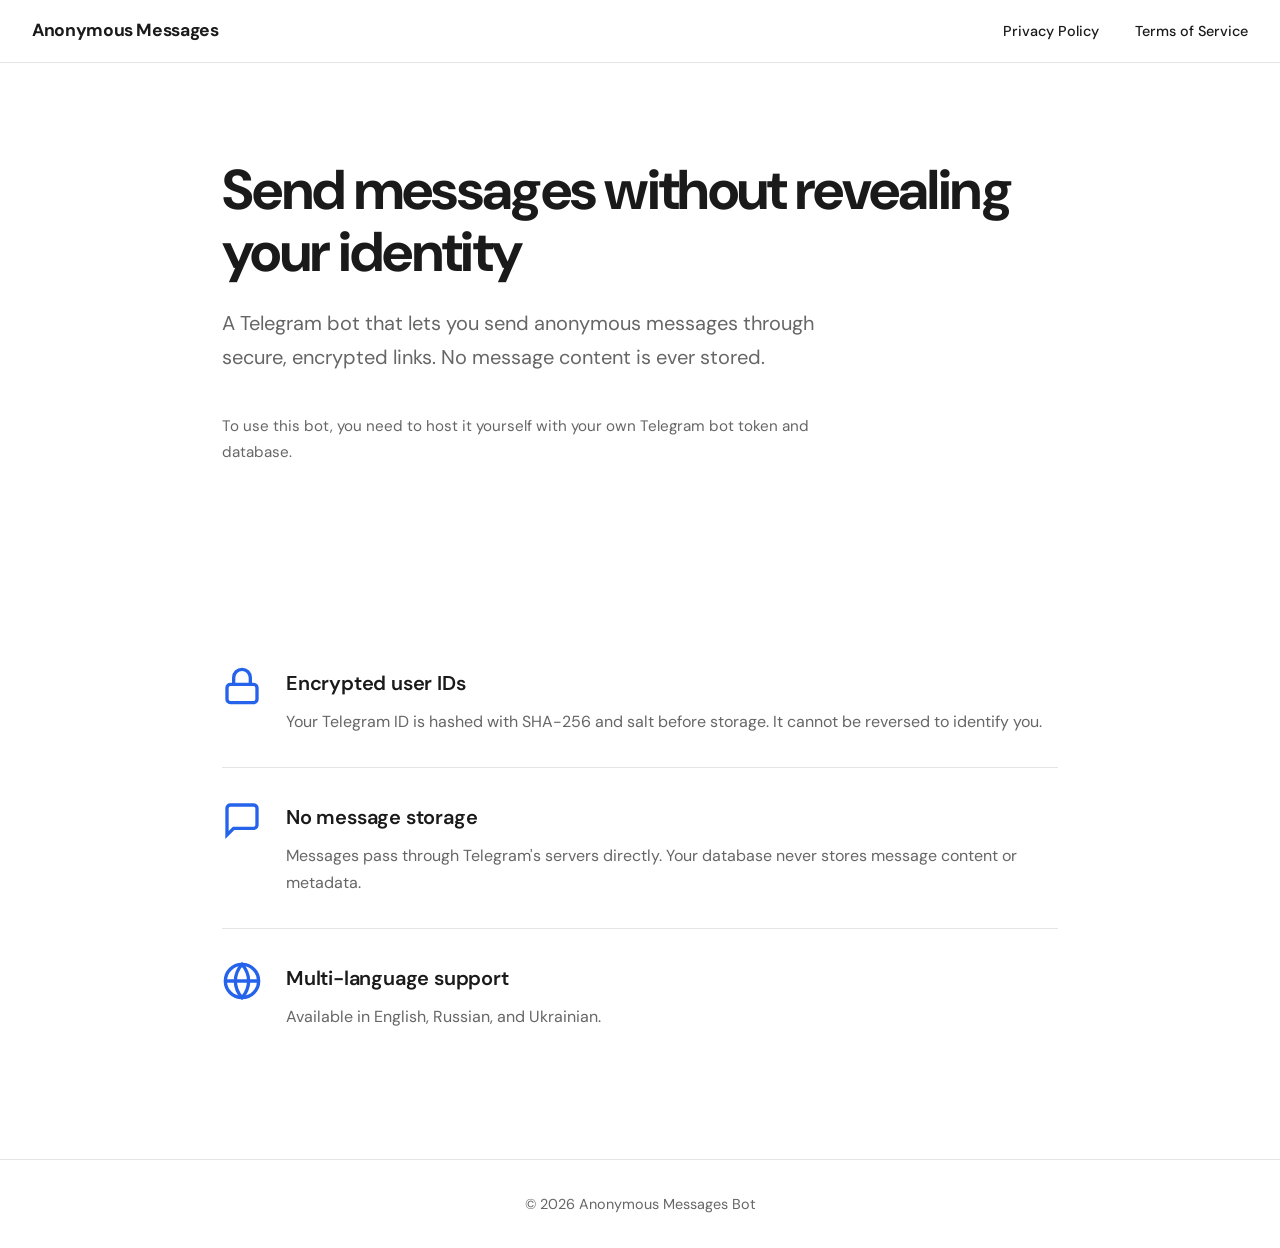
==== docs/index.html @ d688e9bc "Initial commit" ====
<!DOCTYPE html>
<html lang="en">
<head>
    <meta charset="UTF-8">
    <meta name="viewport" content="width=device-width, initial-scale=1.0">
    <title>Anonymous Messages Bot</title>
    <link rel="preconnect" href="https://fonts.googleapis.com">
    <link rel="preconnect" href="https://fonts.gstatic.com" crossorigin>
    <link href="https://fonts.googleapis.com/css2?family=DM+Sans:wght@400;500;700&display=swap" rel="stylesheet">
    <style>
        * {
            margin: 0;
            padding: 0;
            box-sizing: border-box;
        }
        body {
            font-family: 'DM Sans', -apple-system, BlinkMacSystemFont, sans-serif;
            background: #ffffff;
            color: #1a1a1a;
            line-height: 1.7;
        }
        .navbar {
            background: #ffffff;
            border-bottom: 1px solid #e5e5e5;
            padding: 1rem 2rem;
            display: flex;
            justify-content: space-between;
            align-items: center;
            position: sticky;
            top: 0;
            z-index: 100;
        }
        .navbar h1 {
            font-size: 1.1rem;
            font-weight: 700;
            letter-spacing: -0.02em;
            color: #1a1a1a;
        }
        .navbar a {
            color: #1a1a1a;
            text-decoration: none;
            margin-left: 2rem;
            font-weight: 500;
            font-size: 0.9rem;
            transition: color 0.2s;
        }
        .navbar a:hover {
            color: #2563eb;
        }
        .hero {
            max-width: 900px;
            margin: 0 auto;
            padding: 6rem 2rem 4rem;
        }
        .hero h1 {
            font-size: 3.5rem;
            line-height: 1.1;
            letter-spacing: -0.03em;
            margin-bottom: 1.5rem;
            color: #1a1a1a;
        }
        .hero p {
            font-size: 1.25rem;
            color: #666;
            margin-bottom: 2.5rem;
            max-width: 600px;
        }
        .cta-button {
            background: #1a1a1a;
            color: #ffffff;
            padding: 1rem 2rem;
            border-radius: 4px;
            text-decoration: none;
            font-weight: 500;
            font-size: 1rem;
            transition: background 0.2s;
            display: inline-block;
        }
        .cta-button:hover {
            background: #333;
        }
        .features {
            max-width: 900px;
            margin: 0 auto;
            padding: 4rem 2rem 6rem;
        }
        .feature-item {
            display: flex;
            gap: 1.5rem;
            padding: 2rem 0;
            border-bottom: 1px solid #e5e5e5;
        }
        .feature-item:last-child {
            border-bottom: none;
        }
        .feature-icon {
            width: 40px;
            height: 40px;
            flex-shrink: 0;
            color: #2563eb;
        }
        .feature-content h3 {
            font-size: 1.25rem;
            font-weight: 600;
            margin-bottom: 0.5rem;
            letter-spacing: -0.01em;
        }
        .feature-content p {
            color: #666;
            font-size: 1rem;
        }
        .footer {
            border-top: 1px solid #e5e5e5;
            padding: 2rem;
            text-align: center;
            color: #666;
            font-size: 0.9rem;
        }
        @media (max-width: 768px) {
            .hero h1 {
                font-size: 2.5rem;
            }
            .hero p {
                font-size: 1.1rem;
            }
            .navbar {
                flex-direction: column;
                gap: 1rem;
                padding: 1rem;
            }
            .navbar a {
                margin: 0 1rem;
            }
            .feature-item {
                flex-direction: column;
                gap: 1rem;
            }
        }
    </style>
</head>
<body>
    <nav class="navbar">
        <h1>Anonymous Messages</h1>
        <div>
            <a href="privacy.html">Privacy Policy</a>
            <a href="terms.html">Terms of Service</a>
        </div>
    </nav>

    <div class="hero">
        <h1>Send messages without revealing your identity</h1>
        <p>A Telegram bot that lets you send anonymous messages through secure, encrypted links. No message content is ever stored.</p>
        <p style="margin-top: 2rem; color: #666; font-size: 0.95rem;">To use this bot, you need to host it yourself with your own Telegram bot token and database.</p>
    </div>

    <div class="features">
        <div class="feature-item">
            <svg class="feature-icon" viewBox="0 0 24 24" fill="none" stroke="currentColor" stroke-width="2">
                <rect x="3" y="11" width="18" height="11" rx="2" ry="2"></rect>
                <path d="M7 11V7a5 5 0 0 1 10 0v4"></path>
            </svg>
            <div class="feature-content">
                <h3>Encrypted user IDs</h3>
                <p>Your Telegram ID is hashed with SHA-256 and salt before storage. It cannot be reversed to identify you.</p>
            </div>
        </div>
        <div class="feature-item">
            <svg class="feature-icon" viewBox="0 0 24 24" fill="none" stroke="currentColor" stroke-width="2">
                <path d="M21 15a2 2 0 0 1-2 2H7l-4 4V5a2 2 0 0 1 2-2h14a2 2 0 0 1 2 2z"></path>
            </svg>
            <div class="feature-content">
                <h3>No message storage</h3>
                <p>Messages pass through Telegram's servers directly. Your database never stores message content or metadata.</p>
            </div>
        </div>
        <div class="feature-item">
            <svg class="feature-icon" viewBox="0 0 24 24" fill="none" stroke="currentColor" stroke-width="2">
                <circle cx="12" cy="12" r="10"></circle>
                <path d="M2 12h20"></path>
                <path d="M12 2a15.3 15.3 0 0 1 4 10 15.3 15.3 0 0 1-4 10 15.3 15.3 0 0 1-4-10 15.3 15.3 0 0 1 4-10z"></path>
            </svg>
            <div class="feature-content">
                <h3>Multi-language support</h3>
                <p>Available in English, Russian, and Ukrainian.</p>
            </div>
        </div>
    </div>

    <footer class="footer">
        <p>&copy; 2026 Anonymous Messages Bot</p>
    </footer>
</body>
</html>
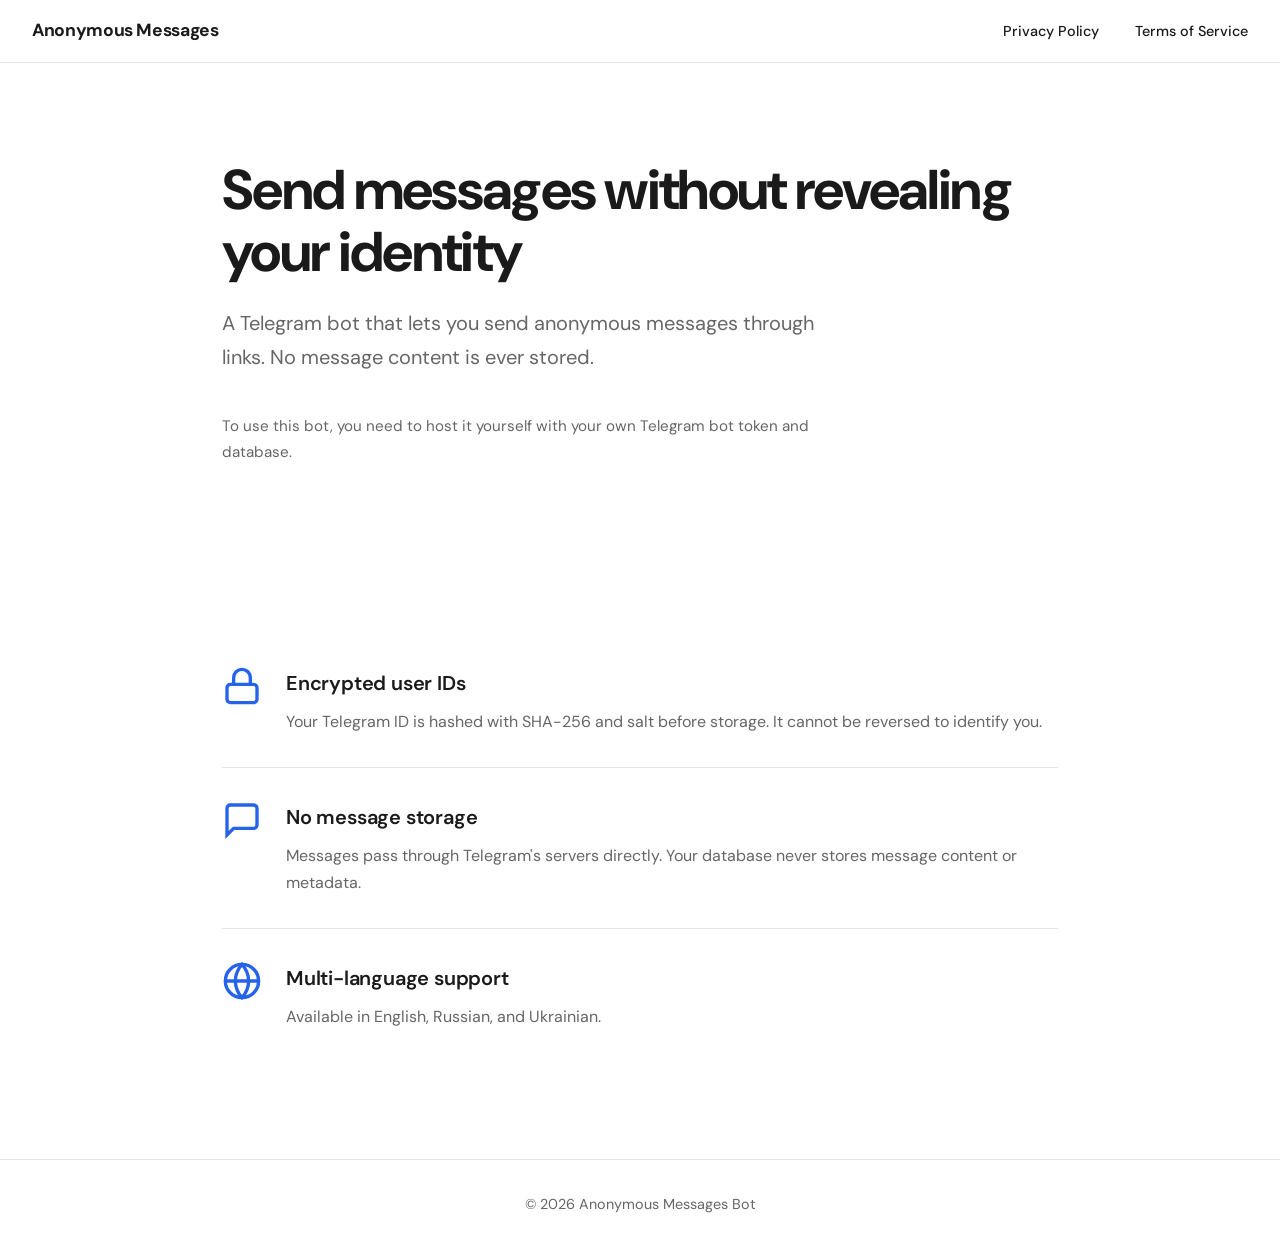
==== commit 3c4cd0d2: "Update index.html" ====
--- a/docs/index.html
+++ b/docs/index.html
@@ -149,7 +149,7 @@
 
     <div class="hero">
         <h1>Send messages without revealing your identity</h1>
-        <p>A Telegram bot that lets you send anonymous messages through secure, encrypted links. No message content is ever stored.</p>
+        <p>A Telegram bot that lets you send anonymous messages through links. No message content is ever stored.</p>
         <p style="margin-top: 2rem; color: #666; font-size: 0.95rem;">To use this bot, you need to host it yourself with your own Telegram bot token and database.</p>
     </div>
 
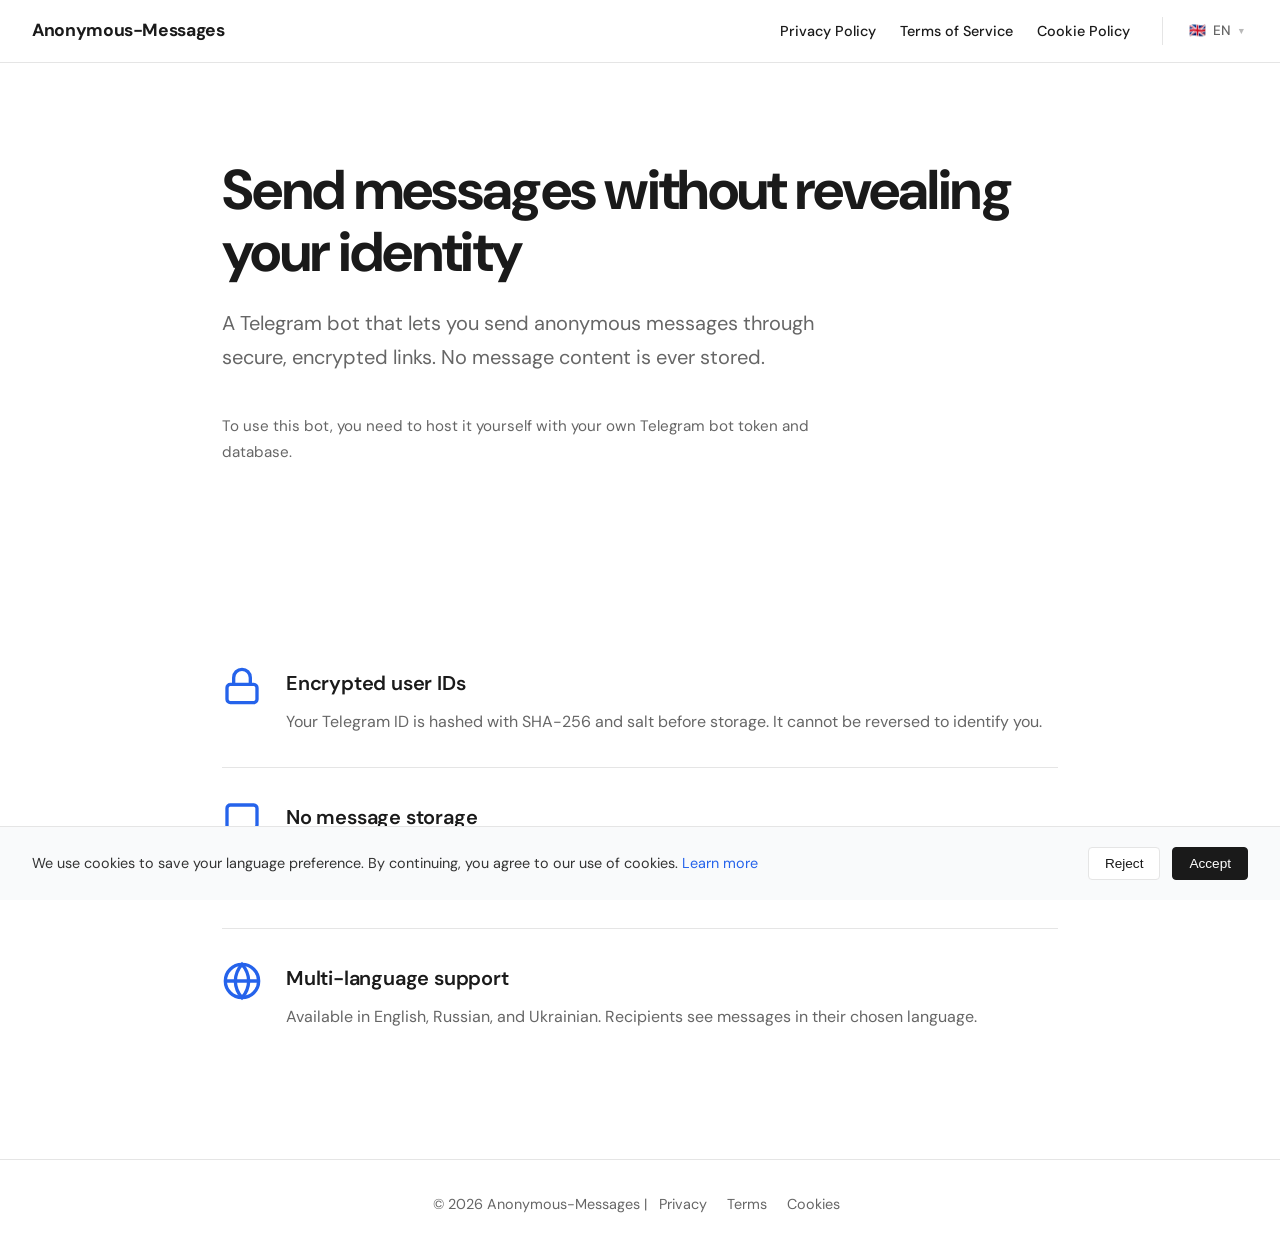
==== commit 045d4da1: "Improve documentation pages Co-authored-by: Copilot <223556219+Copilot@users.noreply.github.com>" ====
--- a/docs/index.html
+++ b/docs/index.html
@@ -3,154 +3,44 @@
 <head>
     <meta charset="UTF-8">
     <meta name="viewport" content="width=device-width, initial-scale=1.0">
-    <title>Anonymous Messages Bot</title>
+    <title>Anonymous-Messages</title>
     <link rel="preconnect" href="https://fonts.googleapis.com">
     <link rel="preconnect" href="https://fonts.gstatic.com" crossorigin>
     <link href="https://fonts.googleapis.com/css2?family=DM+Sans:wght@400;500;700&display=swap" rel="stylesheet">
-    <style>
-        * {
-            margin: 0;
-            padding: 0;
-            box-sizing: border-box;
-        }
-        body {
-            font-family: 'DM Sans', -apple-system, BlinkMacSystemFont, sans-serif;
-            background: #ffffff;
-            color: #1a1a1a;
-            line-height: 1.7;
-        }
-        .navbar {
-            background: #ffffff;
-            border-bottom: 1px solid #e5e5e5;
-            padding: 1rem 2rem;
-            display: flex;
-            justify-content: space-between;
-            align-items: center;
-            position: sticky;
-            top: 0;
-            z-index: 100;
-        }
-        .navbar h1 {
-            font-size: 1.1rem;
-            font-weight: 700;
-            letter-spacing: -0.02em;
-            color: #1a1a1a;
-        }
-        .navbar a {
-            color: #1a1a1a;
-            text-decoration: none;
-            margin-left: 2rem;
-            font-weight: 500;
-            font-size: 0.9rem;
-            transition: color 0.2s;
-        }
-        .navbar a:hover {
-            color: #2563eb;
-        }
-        .hero {
-            max-width: 900px;
-            margin: 0 auto;
-            padding: 6rem 2rem 4rem;
-        }
-        .hero h1 {
-            font-size: 3.5rem;
-            line-height: 1.1;
-            letter-spacing: -0.03em;
-            margin-bottom: 1.5rem;
-            color: #1a1a1a;
-        }
-        .hero p {
-            font-size: 1.25rem;
-            color: #666;
-            margin-bottom: 2.5rem;
-            max-width: 600px;
-        }
-        .cta-button {
-            background: #1a1a1a;
-            color: #ffffff;
-            padding: 1rem 2rem;
-            border-radius: 4px;
-            text-decoration: none;
-            font-weight: 500;
-            font-size: 1rem;
-            transition: background 0.2s;
-            display: inline-block;
-        }
-        .cta-button:hover {
-            background: #333;
-        }
-        .features {
-            max-width: 900px;
-            margin: 0 auto;
-            padding: 4rem 2rem 6rem;
-        }
-        .feature-item {
-            display: flex;
-            gap: 1.5rem;
-            padding: 2rem 0;
-            border-bottom: 1px solid #e5e5e5;
-        }
-        .feature-item:last-child {
-            border-bottom: none;
-        }
-        .feature-icon {
-            width: 40px;
-            height: 40px;
-            flex-shrink: 0;
-            color: #2563eb;
-        }
-        .feature-content h3 {
-            font-size: 1.25rem;
-            font-weight: 600;
-            margin-bottom: 0.5rem;
-            letter-spacing: -0.01em;
-        }
-        .feature-content p {
-            color: #666;
-            font-size: 1rem;
-        }
-        .footer {
-            border-top: 1px solid #e5e5e5;
-            padding: 2rem;
-            text-align: center;
-            color: #666;
-            font-size: 0.9rem;
-        }
-        @media (max-width: 768px) {
-            .hero h1 {
-                font-size: 2.5rem;
-            }
-            .hero p {
-                font-size: 1.1rem;
-            }
-            .navbar {
-                flex-direction: column;
-                gap: 1rem;
-                padding: 1rem;
-            }
-            .navbar a {
-                margin: 0 1rem;
-            }
-            .feature-item {
-                flex-direction: column;
-                gap: 1rem;
-            }
-        }
-    </style>
+    <link rel="stylesheet" href="styles.css">
 </head>
 <body>
     <nav class="navbar">
-        <h1>Anonymous Messages</h1>
-        <div>
-            <a href="privacy.html">Privacy Policy</a>
-            <a href="terms.html">Terms of Service</a>
+        <h1>Anonymous-Messages</h1>
+        <div class="nav-links">
+            <a href="privacy.html" data-i18n="nav_privacy">Privacy Policy</a>
+            <a href="terms.html" data-i18n="nav_terms">Terms of Service</a>
+            <a href="cookie.html" data-i18n="nav_cookies">Cookie Policy</a>
+            <div class="language-selector">
+                <button class="lang-trigger" id="langTrigger" aria-haspopup="listbox" aria-expanded="false">
+                    <span id="currentLangFlag">🇬🇧</span>
+                    <span id="currentLangCode">EN</span>
+                    <span class="lang-chevron">▼</span>
+                </button>
+                <div class="lang-dropdown" id="langDropdown">
+                    <button class="lang-option active" data-lang="en">
+                        <span>🇬🇧</span> EN
+                    </button>
+                    <button class="lang-option" data-lang="ru">
+                        <span>🇷🇺</span> RU
+                    </button>
+                    <button class="lang-option" data-lang="ua">
+                        <span>🇺🇦</span> UA
+                    </button>
+                </div>
+            </div>
         </div>
     </nav>
 
     <div class="hero">
-        <h1>Send messages without revealing your identity</h1>
-        <p>A Telegram bot that lets you send anonymous messages through links. No message content is ever stored.</p>
-        <p style="margin-top: 2rem; color: #666; font-size: 0.95rem;">To use this bot, you need to host it yourself with your own Telegram bot token and database.</p>
+        <h1 data-i18n="hero_title">Send messages without revealing your identity</h1>
+        <p data-i18n="hero_desc">A Telegram bot that lets you send anonymous messages through secure, encrypted links. No message content is ever stored.</p>
+        <p class="hero-note" data-i18n="hero_note">To use this bot, you need to host it yourself with your own Telegram bot token and database.</p>
     </div>
 
     <div class="features">
@@ -160,8 +50,8 @@
                 <path d="M7 11V7a5 5 0 0 1 10 0v4"></path>
             </svg>
             <div class="feature-content">
-                <h3>Encrypted user IDs</h3>
-                <p>Your Telegram ID is hashed with SHA-256 and salt before storage. It cannot be reversed to identify you.</p>
+                <h3 data-i18n="feature1_title">Encrypted user IDs</h3>
+                <p data-i18n="feature1_desc">Your Telegram ID is hashed with SHA-256 and salt before storage. It cannot be reversed to identify you.</p>
             </div>
         </div>
         <div class="feature-item">
@@ -169,8 +59,8 @@
                 <path d="M21 15a2 2 0 0 1-2 2H7l-4 4V5a2 2 0 0 1 2-2h14a2 2 0 0 1 2 2z"></path>
             </svg>
             <div class="feature-content">
-                <h3>No message storage</h3>
-                <p>Messages pass through Telegram's servers directly. Your database never stores message content or metadata.</p>
+                <h3 data-i18n="feature2_title">No message storage</h3>
+                <p data-i18n="feature2_desc">Messages pass through Telegram's servers directly. Your database never stores message content or metadata.</p>
             </div>
         </div>
         <div class="feature-item">
@@ -180,14 +70,27 @@
                 <path d="M12 2a15.3 15.3 0 0 1 4 10 15.3 15.3 0 0 1-4 10 15.3 15.3 0 0 1-4-10 15.3 15.3 0 0 1 4-10z"></path>
             </svg>
             <div class="feature-content">
-                <h3>Multi-language support</h3>
-                <p>Available in English, Russian, and Ukrainian.</p>
+                <h3 data-i18n="feature3_title">Multi-language support</h3>
+                <p data-i18n="feature3_desc">Available in English, Russian, and Ukrainian. Recipients see messages in their chosen language.</p>
             </div>
         </div>
     </div>
 
     <footer class="footer">
-        <p>&copy; 2026 Anonymous Messages Bot</p>
+        <p>&copy; 2026 Anonymous-Messages | <a href="privacy.html" data-i18n="footer_privacy">Privacy</a> <a href="terms.html" data-i18n="footer_terms">Terms</a> <a href="cookie.html" data-i18n="footer_cookies">Cookies</a></p>
     </footer>
+
+    <div class="cookie-banner" id="cookieBanner">
+        <div class="cookie-text">
+            <span data-i18n="cookie_text">We use cookies to save your language preference. By continuing, you agree to our use of cookies. </span>
+            <a href="cookie.html" data-i18n="cookie_learn">Learn more</a>
+        </div>
+        <div class="cookie-buttons">
+            <button class="cookie-btn cookie-reject" id="rejectCookies" data-i18n="cookie_reject">Reject</button>
+            <button class="cookie-btn cookie-accept" id="acceptCookies" data-i18n="cookie_accept">Accept</button>
+        </div>
+    </div>
+
+    <script src="translations.js"></script>
 </body>
 </html>
--- a/docs/styles.css
+++ b/docs/styles.css
@@ -0,0 +1,418 @@
+* {
+    margin: 0;
+    padding: 0;
+    box-sizing: border-box;
+}
+
+body {
+    font-family: 'DM Sans', -apple-system, BlinkMacSystemFont, sans-serif;
+    background: #ffffff;
+    color: #1a1a1a;
+    line-height: 1.7;
+}
+
+.navbar {
+    background: #ffffff;
+    border-bottom: 1px solid #e5e5e5;
+    padding: 1rem 2rem;
+    display: flex;
+    justify-content: space-between;
+    align-items: center;
+    position: sticky;
+    top: 0;
+    z-index: 100;
+}
+
+.navbar h1 {
+    font-size: 1.1rem;
+    font-weight: 700;
+    letter-spacing: -0.02em;
+    color: #1a1a1a;
+}
+
+.nav-links {
+    display: flex;
+    align-items: center;
+}
+
+.navbar a {
+    color: #1a1a1a;
+    text-decoration: none;
+    margin-left: 1.5rem;
+    font-weight: 500;
+    font-size: 0.9rem;
+    transition: color 0.2s;
+}
+
+.navbar a:hover {
+    color: #2563eb;
+}
+
+.language-selector {
+    position: relative;
+    margin-left: 2rem;
+    border-left: 1px solid #e5e5e5;
+    padding-left: 1.5rem;
+}
+
+.lang-trigger {
+    background: none;
+    border: none;
+    padding: 0.35rem 0.15rem;
+    cursor: pointer;
+    font-family: inherit;
+    font-size: 0.85rem;
+    font-weight: 500;
+    color: #666;
+    display: flex;
+    align-items: center;
+    gap: 0.4rem;
+    transition: color 0.2s;
+}
+
+.lang-trigger:hover {
+    color: #1a1a1a;
+}
+
+.lang-chevron {
+    font-size: 0.55rem;
+    opacity: 0.45;
+}
+
+.lang-dropdown {
+    position: absolute;
+    top: calc(100% + 0.5rem);
+    right: 0;
+    background: #ffffff;
+    border: 1px solid #e5e5e5;
+    border-radius: 6px;
+    box-shadow: 0 8px 24px rgba(0, 0, 0, 0.06);
+    min-width: 128px;
+    display: none;
+    z-index: 1000;
+    overflow: hidden;
+    padding: 0.25rem;
+}
+
+.lang-dropdown.show {
+    display: block;
+}
+
+.lang-option {
+    background: none;
+    border: none;
+    width: 100%;
+    padding: 0.5rem 0.75rem;
+    text-align: left;
+    cursor: pointer;
+    font-family: inherit;
+    font-size: 0.85rem;
+    font-weight: 500;
+    color: #333;
+    display: flex;
+    align-items: center;
+    gap: 0.5rem;
+    border-radius: 4px;
+    transition: background 0.15s, color 0.15s;
+}
+
+.lang-option:hover {
+    background: #f5f5f5;
+}
+
+.lang-option.active {
+    color: #2563eb;
+    background: #f8fafc;
+}
+
+.hero {
+    max-width: 900px;
+    margin: 0 auto;
+    padding: 6rem 2rem 4rem;
+}
+
+.hero h1 {
+    font-size: 3.5rem;
+    line-height: 1.1;
+    letter-spacing: -0.03em;
+    margin-bottom: 1.5rem;
+    color: #1a1a1a;
+}
+
+.hero p {
+    font-size: 1.25rem;
+    color: #666;
+    margin-bottom: 2.5rem;
+    max-width: 600px;
+}
+
+.hero .hero-note {
+    margin-top: 2rem;
+    color: #666;
+    font-size: 0.95rem;
+}
+
+.features {
+    max-width: 900px;
+    margin: 0 auto;
+    padding: 4rem 2rem 6rem;
+}
+
+.feature-item {
+    display: flex;
+    gap: 1.5rem;
+    padding: 2rem 0;
+    border-bottom: 1px solid #e5e5e5;
+}
+
+.feature-item:last-child {
+    border-bottom: none;
+}
+
+.feature-icon {
+    width: 40px;
+    height: 40px;
+    flex-shrink: 0;
+    color: #2563eb;
+}
+
+.feature-content h3 {
+    font-size: 1.25rem;
+    font-weight: 600;
+    margin-bottom: 0.5rem;
+    letter-spacing: -0.01em;
+}
+
+.feature-content p {
+    color: #666;
+    font-size: 1rem;
+}
+
+.footer {
+    border-top: 1px solid #e5e5e5;
+    padding: 2rem;
+    text-align: center;
+    color: #666;
+    font-size: 0.9rem;
+}
+
+.footer a {
+    color: #666;
+    text-decoration: none;
+    margin: 0 0.5rem;
+}
+
+.footer a:hover {
+    color: #1a1a1a;
+}
+
+.cookie-banner {
+    position: fixed;
+    bottom: 0;
+    left: 0;
+    right: 0;
+    background: #f9fafb;
+    border-top: 1px solid #e5e5e5;
+    padding: 1.25rem 2rem;
+    display: none;
+    z-index: 1000;
+}
+
+.cookie-banner.show {
+    display: flex;
+    justify-content: space-between;
+    align-items: center;
+    flex-wrap: wrap;
+    gap: 1.5rem;
+}
+
+.cookie-text {
+    flex: 1;
+    min-width: 200px;
+    font-size: 0.9rem;
+    color: #333;
+}
+
+.cookie-text a {
+    color: #2563eb;
+    text-decoration: none;
+}
+
+.cookie-text a:hover {
+    text-decoration: underline;
+}
+
+.cookie-buttons {
+    display: flex;
+    gap: 0.75rem;
+}
+
+.cookie-btn {
+    padding: 0.5rem 1rem;
+    border-radius: 4px;
+    cursor: pointer;
+    font-size: 0.85rem;
+    font-weight: 500;
+    border: 1px solid #e5e5e5;
+    background: white;
+    color: #1a1a1a;
+    transition: all 0.2s;
+}
+
+.cookie-btn:hover {
+    background: #f5f5f5;
+}
+
+.cookie-accept {
+    background: #1a1a1a;
+    color: white;
+    border-color: #1a1a1a;
+}
+
+.cookie-accept:hover {
+    background: #333;
+}
+
+.content {
+    max-width: 800px;
+    margin: 0 auto;
+    padding: 4rem 2rem 6rem;
+}
+
+.content h1 {
+    font-size: 2.5rem;
+    line-height: 1.1;
+    letter-spacing: -0.03em;
+    margin-bottom: 0.5rem;
+    color: #1a1a1a;
+}
+
+.content h2 {
+    font-size: 1.5rem;
+    line-height: 1.2;
+    letter-spacing: -0.02em;
+    margin-top: 3rem;
+    margin-bottom: 1rem;
+    color: #1a1a1a;
+}
+
+.date {
+    color: #666;
+    font-size: 0.9rem;
+    margin-bottom: 3rem;
+}
+
+.content p {
+    margin-bottom: 1rem;
+    color: #333;
+}
+
+.content ul {
+    margin-bottom: 1.5rem;
+    padding-left: 1.5rem;
+}
+
+.content li {
+    margin-bottom: 0.5rem;
+    color: #333;
+}
+
+.highlight {
+    background: #f9fafb;
+    border: 1px solid #e5e5e5;
+    padding: 1.5rem;
+    margin: 2rem 0;
+}
+
+.content table {
+    width: 100%;
+    border-collapse: collapse;
+    margin: 2rem 0;
+}
+
+.content th,
+.content td {
+    border: 1px solid #e5e5e5;
+    padding: 1rem;
+    text-align: left;
+}
+
+.content th {
+    background: #f9fafb;
+    font-weight: 600;
+}
+
+.content code {
+    background: #f9fafb;
+    padding: 0.2rem 0.4rem;
+    border-radius: 3px;
+    font-family: monospace;
+    font-size: 0.9rem;
+}
+
+.content strong {
+    font-weight: 600;
+}
+
+@media (max-width: 768px) {
+    .hero h1 {
+        font-size: 2.5rem;
+    }
+
+    .hero p {
+        font-size: 1.1rem;
+    }
+
+    .navbar {
+        flex-direction: column;
+        gap: 1rem;
+        padding: 1rem;
+    }
+
+    .nav-links {
+        flex-wrap: wrap;
+        justify-content: center;
+    }
+
+    .navbar a {
+        margin: 0 1rem;
+    }
+
+    .language-selector {
+        margin-left: 0;
+        border-left: none;
+        padding-left: 0;
+    }
+
+    .feature-item {
+        flex-direction: column;
+        gap: 1rem;
+    }
+
+    .cookie-banner {
+        flex-direction: column;
+        text-align: center;
+    }
+
+    .cookie-buttons {
+        width: 100%;
+        justify-content: center;
+    }
+
+    .content {
+        padding: 2rem 1.5rem 4rem;
+    }
+
+    h1 {
+        font-size: 2rem;
+    }
+
+    .content table {
+        font-size: 0.85rem;
+    }
+
+    .content th,
+    .content td {
+        padding: 0.5rem;
+    }
+}
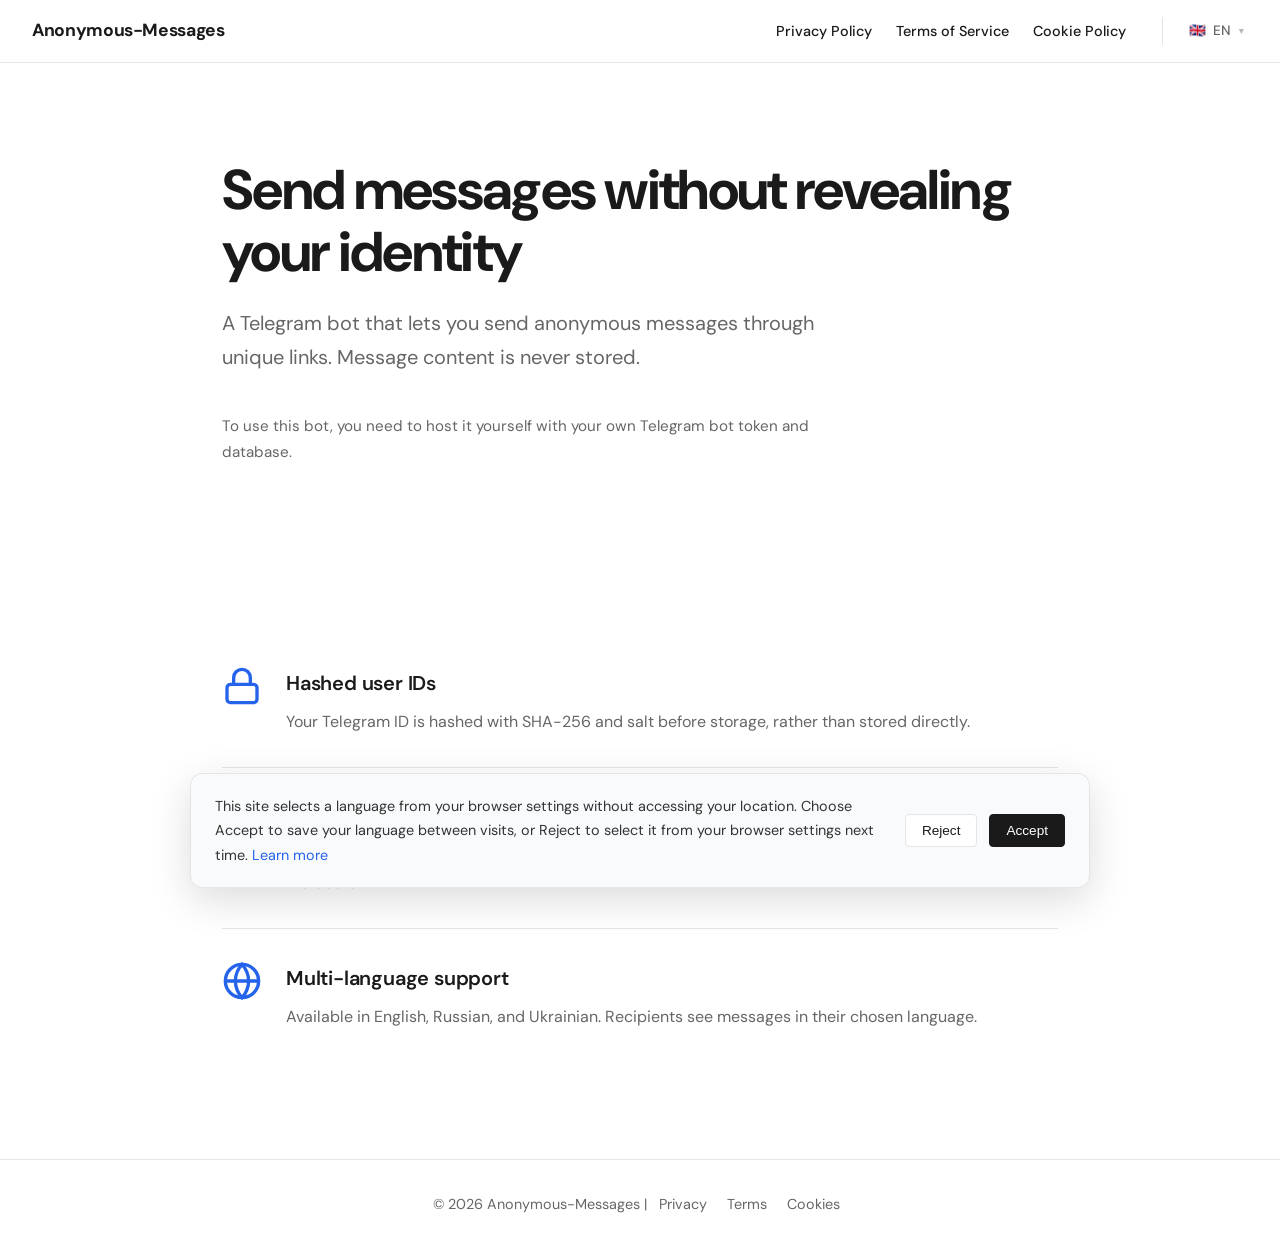
==== commit 9d4456e2: "Improve responsive docs and onboarding Co-authored-by: Copilot <223556219+Copilot@users.noreply.gith" ====
--- a/docs/index.html
+++ b/docs/index.html
@@ -39,7 +39,7 @@
 
     <div class="hero">
         <h1 data-i18n="hero_title">Send messages without revealing your identity</h1>
-        <p data-i18n="hero_desc">A Telegram bot that lets you send anonymous messages through secure, encrypted links. No message content is ever stored.</p>
+        <p data-i18n="hero_desc">A Telegram bot that lets you send anonymous messages through unique links. Message content is never stored.</p>
         <p class="hero-note" data-i18n="hero_note">To use this bot, you need to host it yourself with your own Telegram bot token and database.</p>
     </div>
 
@@ -50,8 +50,8 @@
                 <path d="M7 11V7a5 5 0 0 1 10 0v4"></path>
             </svg>
             <div class="feature-content">
-                <h3 data-i18n="feature1_title">Encrypted user IDs</h3>
-                <p data-i18n="feature1_desc">Your Telegram ID is hashed with SHA-256 and salt before storage. It cannot be reversed to identify you.</p>
+                <h3 data-i18n="feature1_title">Hashed user IDs</h3>
+                <p data-i18n="feature1_desc">Your Telegram ID is hashed with SHA-256 and salt before storage, rather than stored directly.</p>
             </div>
         </div>
         <div class="feature-item">
@@ -82,7 +82,7 @@
 
     <div class="cookie-banner" id="cookieBanner">
         <div class="cookie-text">
-            <span data-i18n="cookie_text">We use cookies to save your language preference. By continuing, you agree to our use of cookies. </span>
+            <span data-i18n="cookie_text">This site selects a language from your browser settings without accessing your location. Choose Accept to save your language between visits, or Reject to select it from your browser settings next time. </span>
             <a href="cookie.html" data-i18n="cookie_learn">Learn more</a>
         </div>
         <div class="cookie-buttons">
--- a/docs/styles.css
+++ b/docs/styles.css
@@ -14,7 +14,7 @@
 .navbar {
     background: #ffffff;
     border-bottom: 1px solid #e5e5e5;
-    padding: 1rem 2rem;
+    padding: 1rem clamp(1rem, 4vw, 2rem);
     display: flex;
     justify-content: space-between;
     align-items: center;
@@ -33,12 +33,13 @@
 .nav-links {
     display: flex;
     align-items: center;
+    gap: 0.25rem;
 }
 
 .navbar a {
     color: #1a1a1a;
     text-decoration: none;
-    margin-left: 1.5rem;
+    margin-left: 1.25rem;
     font-weight: 500;
     font-size: 0.9rem;
     transition: color 0.2s;
@@ -128,11 +129,11 @@
 .hero {
     max-width: 900px;
     margin: 0 auto;
-    padding: 6rem 2rem 4rem;
+    padding: clamp(3rem, 8vw, 6rem) clamp(1rem, 4vw, 2rem) 4rem;
 }
 
 .hero h1 {
-    font-size: 3.5rem;
+    font-size: clamp(2.25rem, 6vw, 3.5rem);
     line-height: 1.1;
     letter-spacing: -0.03em;
     margin-bottom: 1.5rem;
@@ -155,7 +156,7 @@
 .features {
     max-width: 900px;
     margin: 0 auto;
-    padding: 4rem 2rem 6rem;
+    padding: 4rem clamp(1rem, 4vw, 2rem) 6rem;
 }
 
 .feature-item {
@@ -208,22 +209,33 @@
 
 .cookie-banner {
     position: fixed;
-    bottom: 0;
-    left: 0;
-    right: 0;
+    bottom: max(0.75rem, env(safe-area-inset-bottom));
+    left: 50%;
+    width: min(900px, calc(100% - 2rem));
+    max-height: calc(100vh - 1.5rem);
+    max-height: calc(100dvh - 1.5rem);
+    overflow-y: auto;
     background: #f9fafb;
-    border-top: 1px solid #e5e5e5;
-    padding: 1.25rem 2rem;
-    display: none;
-    z-index: 1000;
-}
-
-.cookie-banner.show {
+    border: 1px solid #e5e5e5;
+    border-radius: 12px;
+    box-shadow: 0 12px 40px rgba(0, 0, 0, 0.14);
+    padding: 1.25rem 1.5rem;
     display: flex;
     justify-content: space-between;
     align-items: center;
     flex-wrap: wrap;
     gap: 1.5rem;
+    z-index: 1000;
+    opacity: 0;
+    visibility: hidden;
+    transform: translate(-50%, calc(100% + 2rem));
+    transition: opacity 0.3s ease, transform 0.3s ease, visibility 0.3s;
+}
+
+.cookie-banner.show {
+    opacity: 1;
+    visibility: visible;
+    transform: translate(-50%, 0);
 }
 
 .cookie-text {
@@ -276,11 +288,11 @@
 .content {
     max-width: 800px;
     margin: 0 auto;
-    padding: 4rem 2rem 6rem;
+    padding: 4rem clamp(1rem, 4vw, 2rem) calc(6rem + var(--cookie-banner-space, 0px));
 }
 
 .content h1 {
-    font-size: 2.5rem;
+    font-size: clamp(2rem, 5vw, 2.5rem);
     line-height: 1.1;
     letter-spacing: -0.03em;
     margin-bottom: 0.5rem;
@@ -327,7 +339,15 @@
 .content table {
     width: 100%;
     border-collapse: collapse;
+    min-width: 620px;
+}
+
+.table-wrapper {
+    max-width: 100%;
     margin: 2rem 0;
+    overflow-x: auto;
+    overscroll-behavior-x: contain;
+    -webkit-overflow-scrolling: touch;
 }
 
 .content th,
@@ -356,7 +376,7 @@
 
 @media (max-width: 768px) {
     .hero h1 {
-        font-size: 2.5rem;
+        font-size: clamp(2rem, 7vw, 2.5rem);
     }
 
     .hero p {
@@ -365,23 +385,31 @@
 
     .navbar {
         flex-direction: column;
-        gap: 1rem;
-        padding: 1rem;
+        gap: 0.75rem;
+        padding: 0.75rem 1rem;
     }
 
     .nav-links {
         flex-wrap: wrap;
         justify-content: center;
+        column-gap: 0.5rem;
+        row-gap: 0.25rem;
     }
 
     .navbar a {
-        margin: 0 1rem;
+        margin: 0;
+        padding: 0.35rem 0.25rem;
+        font-size: 0.85rem;
     }
 
     .language-selector {
-        margin-left: 0;
+        margin-left: 0.25rem;
         border-left: none;
         padding-left: 0;
+    }
+
+    .lang-trigger {
+        min-height: 40px;
     }
 
     .feature-item {
@@ -391,28 +419,77 @@
 
     .cookie-banner {
         flex-direction: column;
-        text-align: center;
+        align-items: stretch;
+        gap: 0.75rem;
+        padding: 1rem;
     }
 
     .cookie-buttons {
         width: 100%;
-        justify-content: center;
+        justify-content: stretch;
+    }
+
+    .cookie-btn {
+        flex: 1;
+        min-height: 44px;
     }
 
     .content {
-        padding: 2rem 1.5rem 4rem;
-    }
-
-    h1 {
-        font-size: 2rem;
-    }
-
-    .content table {
-        font-size: 0.85rem;
+        padding: 2rem 1rem calc(4rem + var(--cookie-banner-space, 0px));
+    }
+
+    .content h1 {
+        font-size: clamp(1.5rem, 7vw, 2rem);
+    }
+
+    .content h2 {
+        font-size: clamp(1.25rem, 5vw, 1.5rem);
     }
 
     .content th,
     .content td {
+        padding: 0.65rem;
+    }
+}
+
+@media (max-width: 380px) {
+    .navbar h1 {
+        font-size: 1rem;
+    }
+
+    .nav-links {
+        column-gap: 0.25rem;
+    }
+
+    .navbar a {
+        font-size: 0.8rem;
+    }
+
+    .cookie-banner {
+        width: calc(100% - 1rem);
+        bottom: max(0.5rem, env(safe-area-inset-bottom));
+        max-height: calc(100vh - 1rem);
+        max-height: calc(100dvh - 1rem);
+        padding: 0.875rem;
+    }
+
+    .cookie-text {
+        min-width: 0;
+        font-size: 0.85rem;
+    }
+
+    .cookie-buttons {
+        gap: 0.5rem;
+    }
+
+    .cookie-btn {
         padding: 0.5rem;
-    }
-}
+        font-size: 0.8rem;
+    }
+}
+
+@media (prefers-reduced-motion: reduce) {
+    .cookie-banner {
+        transition: none;
+    }
+}
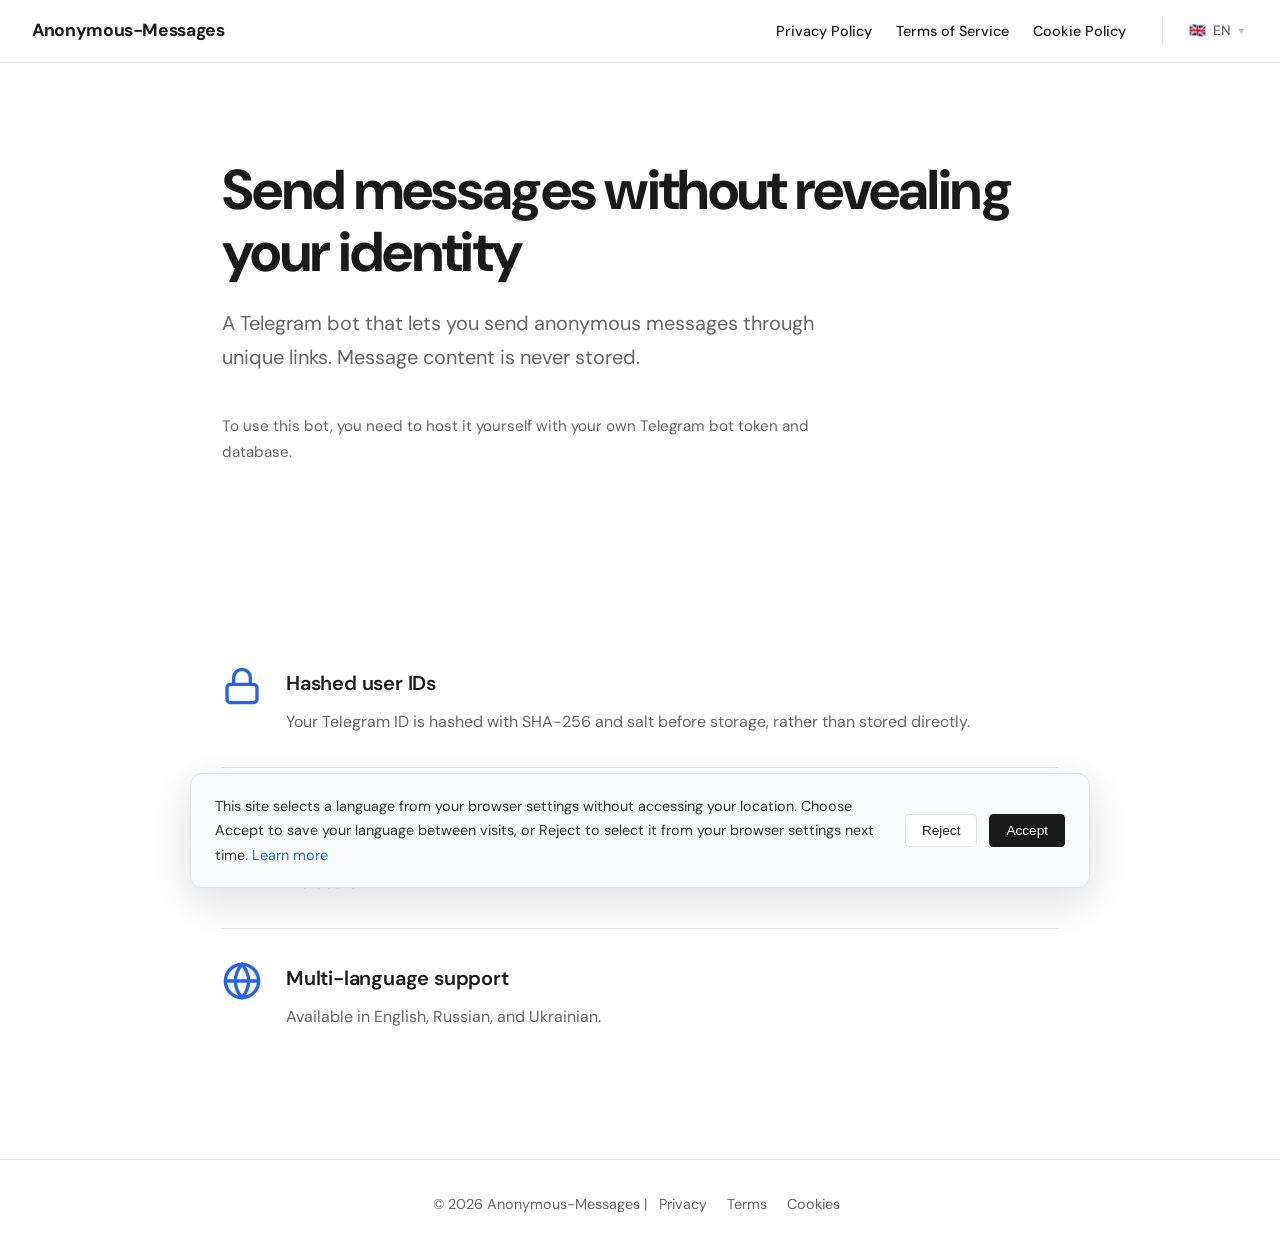
==== commit 5ac899c2: "Clarify language support Co-authored-by: Copilot <223556219+Copilot@users.noreply.github.com>" ====
--- a/docs/index.html
+++ b/docs/index.html
@@ -71,7 +71,7 @@
             </svg>
             <div class="feature-content">
                 <h3 data-i18n="feature3_title">Multi-language support</h3>
-                <p data-i18n="feature3_desc">Available in English, Russian, and Ukrainian. Recipients see messages in their chosen language.</p>
+                <p data-i18n="feature3_desc">Available in English, Russian, and Ukrainian.</p>
             </div>
         </div>
     </div>
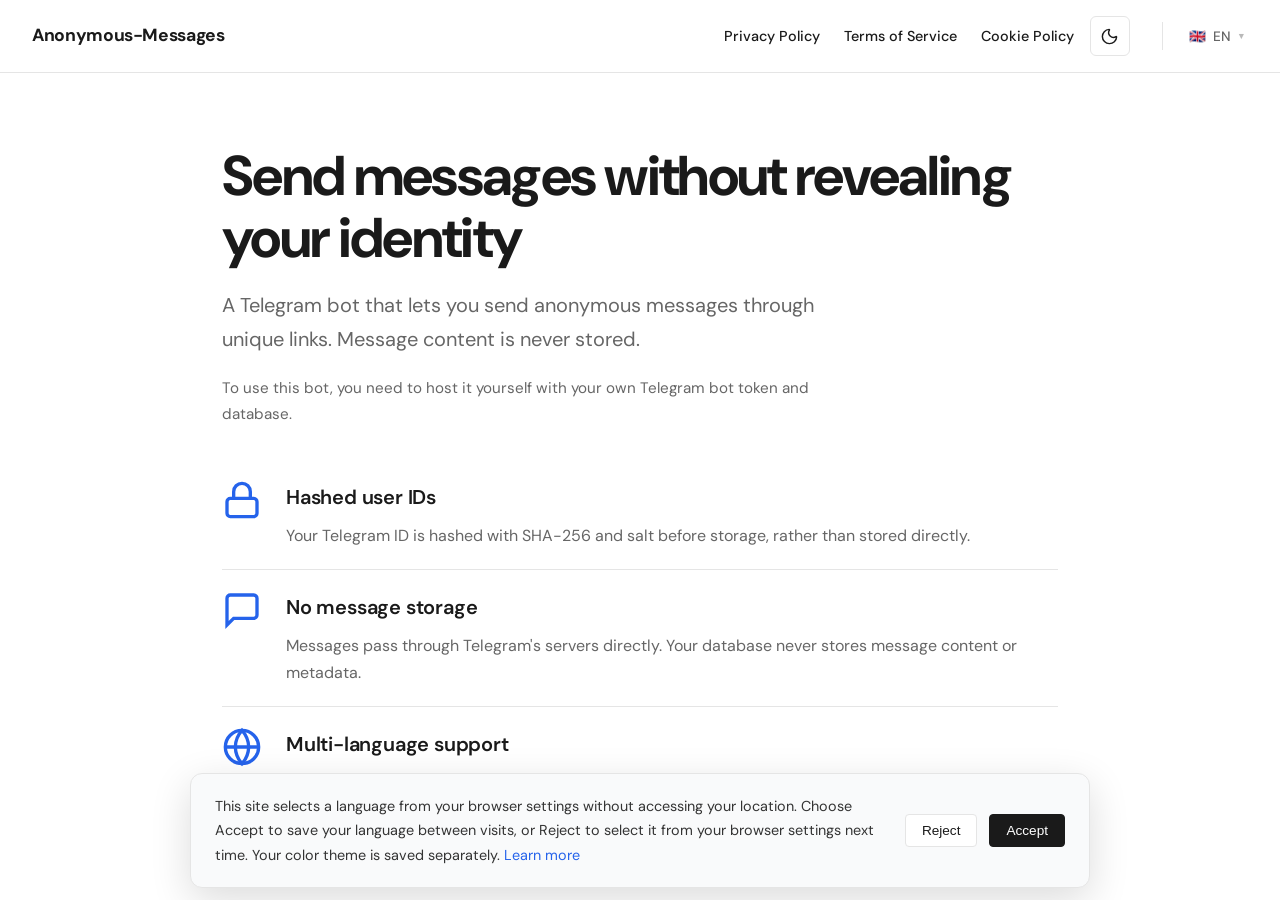
==== commit c6fd6f14: "Improve website UI Co-authored-by: Copilot <223556219+Copilot@users.noreply.github.com>" ====
--- a/docs/index.html
+++ b/docs/index.html
@@ -7,31 +7,52 @@
     <link rel="preconnect" href="https://fonts.googleapis.com">
     <link rel="preconnect" href="https://fonts.gstatic.com" crossorigin>
     <link href="https://fonts.googleapis.com/css2?family=DM+Sans:wght@400;500;700&display=swap" rel="stylesheet">
+    <script>
+        if (localStorage.getItem('theme') === 'dark') {
+            document.documentElement.dataset.theme = 'dark';
+        }
+    </script>
     <link rel="stylesheet" href="styles.css">
 </head>
 <body>
     <nav class="navbar">
         <h1>Anonymous-Messages</h1>
-        <div class="nav-links">
+        <button type="button" class="menu-toggle" id="menuToggle" aria-label="Open navigation menu" aria-expanded="false" aria-controls="navLinks">
+            <span></span>
+            <span></span>
+            <span></span>
+        </button>
+        <div class="nav-links" id="navLinks">
             <a href="privacy.html" data-i18n="nav_privacy">Privacy Policy</a>
             <a href="terms.html" data-i18n="nav_terms">Terms of Service</a>
             <a href="cookie.html" data-i18n="nav_cookies">Cookie Policy</a>
-            <div class="language-selector">
-                <button class="lang-trigger" id="langTrigger" aria-haspopup="listbox" aria-expanded="false">
-                    <span id="currentLangFlag">🇬🇧</span>
-                    <span id="currentLangCode">EN</span>
-                    <span class="lang-chevron">▼</span>
+            <div class="nav-controls">
+                <button type="button" class="theme-toggle" id="themeToggle" aria-label="Switch to dark theme" title="Switch to dark theme">
+                    <svg class="theme-icon theme-icon-sun" viewBox="0 0 24 24" aria-hidden="true">
+                        <circle cx="12" cy="12" r="4"></circle>
+                        <path d="M12 2v2m0 16v2M4.93 4.93l1.41 1.41m11.32 11.32 1.41 1.41M2 12h2m16 0h2M6.34 17.66l-1.41 1.41m14.14-14.14-1.41 1.41"></path>
+                    </svg>
+                    <svg class="theme-icon theme-icon-moon" viewBox="0 0 24 24" aria-hidden="true">
+                        <path d="M20.985 12.486a9 9 0 1 1-9.473-9.472c.405-.022.617.46.402.803a6 6 0 0 0 8.268 8.268c.344-.215.825-.004.803.401"></path>
+                    </svg>
                 </button>
-                <div class="lang-dropdown" id="langDropdown">
-                    <button class="lang-option active" data-lang="en">
-                        <span>🇬🇧</span> EN
+                <div class="language-selector">
+                    <button class="lang-trigger" id="langTrigger" aria-haspopup="listbox" aria-expanded="false">
+                        <span id="currentLangFlag">🇬🇧</span>
+                        <span id="currentLangCode">EN</span>
+                        <span class="lang-chevron">▼</span>
                     </button>
-                    <button class="lang-option" data-lang="ru">
-                        <span>🇷🇺</span> RU
-                    </button>
-                    <button class="lang-option" data-lang="ua">
-                        <span>🇺🇦</span> UA
-                    </button>
+                    <div class="lang-dropdown" id="langDropdown">
+                        <button class="lang-option active" data-lang="en">
+                            <span>🇬🇧</span> EN
+                        </button>
+                        <button class="lang-option" data-lang="ru">
+                            <span>🇷🇺</span> RU
+                        </button>
+                        <button class="lang-option" data-lang="ua">
+                            <span>🇺🇦</span> UA
+                        </button>
+                    </div>
                 </div>
             </div>
         </div>
@@ -76,10 +97,6 @@
         </div>
     </div>
 
-    <footer class="footer">
-        <p>&copy; 2026 Anonymous-Messages | <a href="privacy.html" data-i18n="footer_privacy">Privacy</a> <a href="terms.html" data-i18n="footer_terms">Terms</a> <a href="cookie.html" data-i18n="footer_cookies">Cookies</a></p>
-    </footer>
-
     <div class="cookie-banner" id="cookieBanner">
         <div class="cookie-text">
             <span data-i18n="cookie_text">This site selects a language from your browser settings without accessing your location. Choose Accept to save your language between visits, or Reject to select it from your browser settings next time. </span>
--- a/docs/styles.css
+++ b/docs/styles.css
@@ -4,16 +4,54 @@
     box-sizing: border-box;
 }
 
+:root {
+    color-scheme: light;
+    --page-bg: #ffffff;
+    --text-primary: #1a1a1a;
+    --text-body: #333333;
+    --text-muted: #666666;
+    --surface: #ffffff;
+    --surface-subtle: #f9fafb;
+    --surface-hover: #f5f5f5;
+    --border: #e5e5e5;
+    --accent: #2563eb;
+    --accent-subtle: #f8fafc;
+    --shadow-menu: rgba(0, 0, 0, 0.06);
+    --shadow-banner: rgba(0, 0, 0, 0.14);
+    --button-primary: #1a1a1a;
+    --button-primary-hover: #333333;
+    --button-primary-text: #ffffff;
+}
+
+html[data-theme="dark"] {
+    color-scheme: dark;
+    --page-bg: #111318;
+    --text-primary: #f3f4f6;
+    --text-body: #d1d5db;
+    --text-muted: #9ca3af;
+    --surface: #191c23;
+    --surface-subtle: #20242d;
+    --surface-hover: #2b303a;
+    --border: #343a46;
+    --accent: #8ab4ff;
+    --accent-subtle: #252c39;
+    --shadow-menu: rgba(0, 0, 0, 0.24);
+    --shadow-banner: rgba(0, 0, 0, 0.42);
+    --button-primary: #e5e7eb;
+    --button-primary-hover: #ffffff;
+    --button-primary-text: #111318;
+}
+
 body {
     font-family: 'DM Sans', -apple-system, BlinkMacSystemFont, sans-serif;
-    background: #ffffff;
-    color: #1a1a1a;
+    background: var(--page-bg);
+    color: var(--text-primary);
     line-height: 1.7;
 }
 
 .navbar {
-    background: #ffffff;
-    border-bottom: 1px solid #e5e5e5;
+    background: var(--surface);
+    border-bottom: 1px solid var(--border);
     padding: 1rem clamp(1rem, 4vw, 2rem);
     display: flex;
     justify-content: space-between;
@@ -27,7 +65,7 @@
     font-size: 1.1rem;
     font-weight: 700;
     letter-spacing: -0.02em;
-    color: #1a1a1a;
+    color: var(--text-primary);
 }
 
 .nav-links {
@@ -36,8 +74,52 @@
     gap: 0.25rem;
 }
 
+.nav-controls {
+    display: flex;
+    align-items: center;
+}
+
+.menu-toggle {
+    display: none;
+    width: 40px;
+    height: 40px;
+    padding: 10px;
+    border: 1px solid var(--border);
+    border-radius: 6px;
+    background: var(--surface);
+    color: var(--text-primary);
+    cursor: pointer;
+}
+
+.menu-toggle span {
+    display: block;
+    width: 18px;
+    height: 2px;
+    margin: 3px auto;
+    border-radius: 2px;
+    background: currentColor;
+    transition: transform 0.2s, opacity 0.2s;
+}
+
+.menu-toggle[aria-expanded="true"] span:first-child {
+    transform: translateY(5px) rotate(45deg);
+}
+
+.menu-toggle[aria-expanded="true"] span:nth-child(2) {
+    opacity: 0;
+}
+
+.menu-toggle[aria-expanded="true"] span:last-child {
+    transform: translateY(-5px) rotate(-45deg);
+}
+
+.menu-toggle:focus-visible {
+    outline: 2px solid var(--accent);
+    outline-offset: 2px;
+}
+
 .navbar a {
-    color: #1a1a1a;
+    color: var(--text-primary);
     text-decoration: none;
     margin-left: 1.25rem;
     font-weight: 500;
@@ -46,13 +128,58 @@
 }
 
 .navbar a:hover {
-    color: #2563eb;
+    color: var(--accent);
+}
+
+.theme-toggle {
+    width: 40px;
+    height: 40px;
+    margin-left: 0.75rem;
+    display: grid;
+    place-items: center;
+    border: 1px solid var(--border);
+    border-radius: 6px;
+    background: var(--surface);
+    color: var(--text-primary);
+    cursor: pointer;
+    transition: background 0.2s, border-color 0.2s, color 0.2s;
+}
+
+.theme-toggle:hover {
+    background: var(--surface-hover);
+}
+
+.theme-toggle:focus-visible {
+    outline: 2px solid var(--accent);
+    outline-offset: 2px;
+}
+
+.theme-icon {
+    width: 19px;
+    height: 19px;
+    fill: none;
+    stroke: currentColor;
+    stroke-width: 1.8;
+    stroke-linecap: round;
+    stroke-linejoin: round;
+}
+
+.theme-icon-sun {
+    display: none;
+}
+
+html[data-theme="dark"] .theme-icon-sun {
+    display: block;
+}
+
+html[data-theme="dark"] .theme-icon-moon {
+    display: none;
 }
 
 .language-selector {
     position: relative;
     margin-left: 2rem;
-    border-left: 1px solid #e5e5e5;
+    border-left: 1px solid var(--border);
     padding-left: 1.5rem;
 }
 
@@ -64,7 +191,7 @@
     font-family: inherit;
     font-size: 0.85rem;
     font-weight: 500;
-    color: #666;
+    color: var(--text-muted);
     display: flex;
     align-items: center;
     gap: 0.4rem;
@@ -72,7 +199,7 @@
 }
 
 .lang-trigger:hover {
-    color: #1a1a1a;
+    color: var(--text-primary);
 }
 
 .lang-chevron {
@@ -84,10 +211,10 @@
     position: absolute;
     top: calc(100% + 0.5rem);
     right: 0;
-    background: #ffffff;
-    border: 1px solid #e5e5e5;
+    background: var(--surface);
+    border: 1px solid var(--border);
     border-radius: 6px;
-    box-shadow: 0 8px 24px rgba(0, 0, 0, 0.06);
+    box-shadow: 0 8px 24px var(--shadow-menu);
     min-width: 128px;
     display: none;
     z-index: 1000;
@@ -109,7 +236,7 @@
     font-family: inherit;
     font-size: 0.85rem;
     font-weight: 500;
-    color: #333;
+    color: var(--text-body);
     display: flex;
     align-items: center;
     gap: 0.5rem;
@@ -118,63 +245,65 @@
 }
 
 .lang-option:hover {
-    background: #f5f5f5;
+    background: var(--surface-hover);
 }
 
 .lang-option.active {
-    color: #2563eb;
-    background: #f8fafc;
+    color: var(--accent);
+    background: var(--accent-subtle);
 }
 
 .hero {
     max-width: 900px;
     margin: 0 auto;
-    padding: clamp(3rem, 8vw, 6rem) clamp(1rem, 4vw, 2rem) 4rem;
+    padding: clamp(2.5rem, 6vw, 4.5rem) clamp(1rem, 4vw, 2rem) 1rem;
 }
 
 .hero h1 {
     font-size: clamp(2.25rem, 6vw, 3.5rem);
     line-height: 1.1;
     letter-spacing: -0.03em;
-    margin-bottom: 1.5rem;
-    color: #1a1a1a;
+    margin-bottom: 1.25rem;
+    color: var(--text-primary);
 }
 
 .hero p {
     font-size: 1.25rem;
-    color: #666;
-    margin-bottom: 2.5rem;
+    color: var(--text-muted);
+    margin-bottom: 1.25rem;
     max-width: 600px;
 }
 
 .hero .hero-note {
-    margin-top: 2rem;
-    color: #666;
+    margin-top: 1rem;
+    margin-bottom: 0;
+    color: var(--text-muted);
     font-size: 0.95rem;
 }
 
 .features {
     max-width: 900px;
     margin: 0 auto;
-    padding: 4rem clamp(1rem, 4vw, 2rem) 6rem;
+    padding: 1rem clamp(1rem, 4vw, 2rem) 0;
 }
 
 .feature-item {
     display: flex;
     gap: 1.5rem;
-    padding: 2rem 0;
-    border-bottom: 1px solid #e5e5e5;
+    padding: 1.25rem 0;
+    border-bottom: 1px solid var(--border);
 }
 
 .feature-item:last-child {
     border-bottom: none;
+    padding-bottom: 0;
 }
 
 .feature-icon {
     width: 40px;
     height: 40px;
     flex-shrink: 0;
-    color: #2563eb;
+    color: var(--accent);
 }
 
 .feature-content h3 {
@@ -185,26 +314,26 @@
 }
 
 .feature-content p {
-    color: #666;
+    color: var(--text-muted);
     font-size: 1rem;
 }
 
 .footer {
-    border-top: 1px solid #e5e5e5;
+    border-top: 1px solid var(--border);
     padding: 2rem;
     text-align: center;
-    color: #666;
+    color: var(--text-muted);
     font-size: 0.9rem;
 }
 
 .footer a {
-    color: #666;
+    color: var(--text-muted);
     text-decoration: none;
     margin: 0 0.5rem;
 }
 
 .footer a:hover {
-    color: #1a1a1a;
+    color: var(--text-primary);
 }
 
 .cookie-banner {
@@ -215,10 +344,10 @@
     max-height: calc(100vh - 1.5rem);
     max-height: calc(100dvh - 1.5rem);
     overflow-y: auto;
-    background: #f9fafb;
-    border: 1px solid #e5e5e5;
+    background: var(--surface-subtle);
+    border: 1px solid var(--border);
     border-radius: 12px;
-    box-shadow: 0 12px 40px rgba(0, 0, 0, 0.14);
+    box-shadow: 0 12px 40px var(--shadow-banner);
     padding: 1.25rem 1.5rem;
     display: flex;
     justify-content: space-between;
@@ -242,11 +371,11 @@
     flex: 1;
     min-width: 200px;
     font-size: 0.9rem;
-    color: #333;
+    color: var(--text-body);
 }
 
 .cookie-text a {
-    color: #2563eb;
+    color: var(--accent);
     text-decoration: none;
 }
 
@@ -265,30 +394,34 @@
     cursor: pointer;
     font-size: 0.85rem;
     font-weight: 500;
-    border: 1px solid #e5e5e5;
-    background: white;
-    color: #1a1a1a;
+    border: 1px solid var(--border);
+    background: var(--surface);
+    color: var(--text-primary);
     transition: all 0.2s;
 }
 
 .cookie-btn:hover {
-    background: #f5f5f5;
+    background: var(--surface-hover);
 }
 
 .cookie-accept {
-    background: #1a1a1a;
-    color: white;
-    border-color: #1a1a1a;
+    background: var(--button-primary);
+    color: var(--button-primary-text);
+    border-color: var(--button-primary);
 }
 
 .cookie-accept:hover {
-    background: #333;
+    background: var(--button-primary-hover);
 }
 
 .content {
     max-width: 800px;
     margin: 0 auto;
-    padding: 4rem clamp(1rem, 4vw, 2rem) calc(6rem + var(--cookie-banner-space, 0px));
+    padding: 4rem clamp(1rem, 4vw, 2rem) var(--cookie-banner-space, 0px);
+}
+
+.content > :last-child {
+    margin-bottom: 0;
 }
 
 .content h1 {
@@ -296,27 +429,27 @@
     line-height: 1.1;
     letter-spacing: -0.03em;
     margin-bottom: 0.5rem;
-    color: #1a1a1a;
+    color: var(--text-primary);
 }
 
 .content h2 {
     font-size: 1.5rem;
     line-height: 1.2;
     letter-spacing: -0.02em;
-    margin-top: 3rem;
+    margin-top: 2rem;
     margin-bottom: 1rem;
-    color: #1a1a1a;
+    color: var(--text-primary);
 }
 
 .date {
-    color: #666;
+    color: var(--text-muted);
     font-size: 0.9rem;
     margin-bottom: 3rem;
 }
 
 .content p {
     margin-bottom: 1rem;
-    color: #333;
+    color: var(--text-body);
 }
 
 .content ul {
@@ -326,12 +459,12 @@
 
 .content li {
     margin-bottom: 0.5rem;
-    color: #333;
+    color: var(--text-body);
 }
 
 .highlight {
-    background: #f9fafb;
-    border: 1px solid #e5e5e5;
+    background: var(--surface-subtle);
+    border: 1px solid var(--border);
     padding: 1.5rem;
     margin: 2rem 0;
 }
@@ -352,18 +485,18 @@
 
 .content th,
 .content td {
-    border: 1px solid #e5e5e5;
+    border: 1px solid var(--border);
     padding: 1rem;
     text-align: left;
 }
 
 .content th {
-    background: #f9fafb;
+    background: var(--surface-subtle);
     font-weight: 600;
 }
 
 .content code {
-    background: #f9fafb;
+    background: var(--surface-subtle);
     padding: 0.2rem 0.4rem;
     border-radius: 3px;
     font-family: monospace;
@@ -384,37 +517,83 @@
     }
 
     .navbar {
+        flex-direction: row;
+        gap: 1rem;
+        padding: 0.75rem 1rem;
+        position: sticky;
+    }
+
+    .nav-links {
+        display: none;
+        position: absolute;
+        top: calc(100% + 0.5rem);
+        right: 1rem;
+        width: max-content;
+        min-width: min(240px, calc(100vw - 2rem));
+        max-width: calc(100vw - 2rem);
+        padding: 0.5rem;
+        align-items: stretch;
+        flex-direction: column;
+        gap: 0;
+        background: var(--surface);
+        border: 1px solid var(--border);
+        border-radius: 10px;
+        box-shadow: 0 12px 32px var(--shadow-menu);
+    }
+
+    .nav-links.show {
+        display: flex;
+    }
+
+    .menu-toggle {
+        display: block;
+    }
+
+    .navbar a {
+        display: block;
+        margin: 0;
+        padding: 0.5rem 0.75rem;
+        border-radius: 6px;
+        font-size: 0.95rem;
+    }
+
+    .navbar a:hover {
+        background: var(--surface-hover);
+    }
+
+    .nav-controls {
+        display: flex;
+        align-items: center;
+        justify-content: center;
+        gap: 0.75rem;
+        margin-top: 0.25rem;
+    }
+
+    .language-selector {
+        margin: 0;
+        border-left: none;
+        padding-left: 0;
+    }
+
+    .theme-toggle {
+        margin: 0;
+    }
+
+    .lang-trigger {
+        min-height: 40px;
+        padding: 0.35rem 0.75rem;
+    }
+
+    .lang-dropdown {
+        top: calc(100% + 0.25rem);
+        right: auto;
+        left: 0;
+    }
+
+    .feature-item {
         flex-direction: column;
         gap: 0.75rem;
-        padding: 0.75rem 1rem;
-    }
-
-    .nav-links {
-        flex-wrap: wrap;
-        justify-content: center;
-        column-gap: 0.5rem;
-        row-gap: 0.25rem;
-    }
-
-    .navbar a {
-        margin: 0;
-        padding: 0.35rem 0.25rem;
-        font-size: 0.85rem;
-    }
-
-    .language-selector {
-        margin-left: 0.25rem;
-        border-left: none;
-        padding-left: 0;
-    }
-
-    .lang-trigger {
-        min-height: 40px;
-    }
-
-    .feature-item {
-        flex-direction: column;
-        gap: 1rem;
+        padding: 1rem 0;
     }
 
     .cookie-banner {
@@ -435,7 +614,7 @@
     }
 
     .content {
-        padding: 2rem 1rem calc(4rem + var(--cookie-banner-space, 0px));
+        padding: 2rem 1rem var(--cookie-banner-space, 0px);
     }
 
     .content h1 {
@@ -444,6 +623,7 @@
 
     .content h2 {
         font-size: clamp(1.25rem, 5vw, 1.5rem);
+        margin-top: 1.75rem;
     }
 
     .content th,
